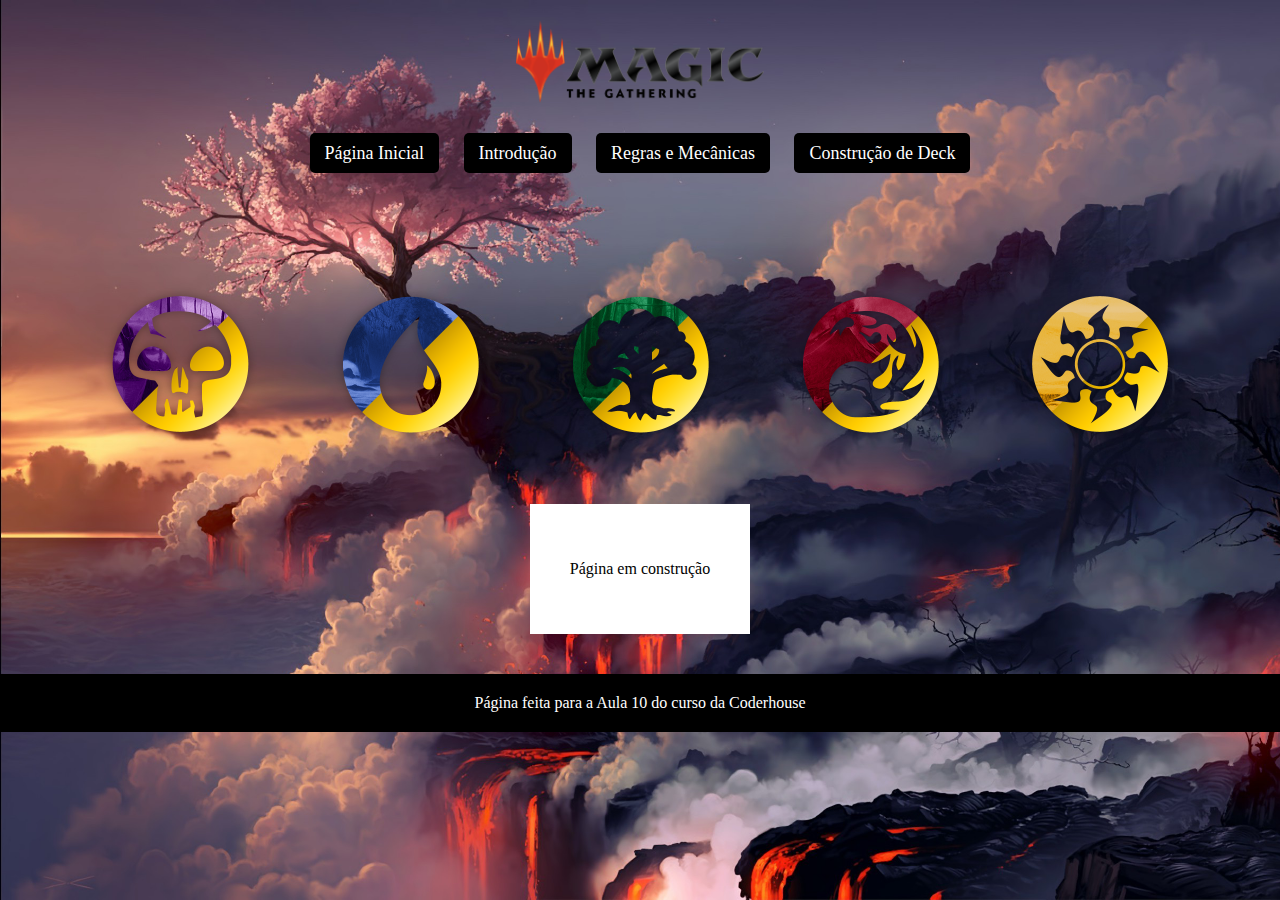
==== index.html @ 4de690c2 "first commit" ====
<!DOCTYPE html>
<html lang="pt-br">
<head>
    <meta charset="UTF-8">
    <meta name="viewport" content="width=device-width, initial-scale=1.0">
    <link rel="icon" href="favicon.png" type="image/x-icon">
    <title>Magic4noobs</title>
    <style>
        body {
            margin: 0;
            padding: 0;
            background-image: url("fundo.png");
            background-size: cover;
            background-repeat: no-repeat;
            background-attachment: fixed;
        }

        #header {
            text-align: center;
            padding: 20px;
        }

        #logo {
            max-width: 20%;
            display: block;
            margin: 0 auto;
        }

        #menu {
            text-align: center;
            padding: 20px;
        }

        #menu ul {
            list-style: none;
            padding: 0;
            margin: 0;
            font-size: 18px;
        }

        #menu ul li {
            display: inline;
            margin-right: 20px;
        }

        #menu ul li:last-child {
            margin-right: 0;
        }

        #menu ul li a {
            background-color: black; 
            color: white; 
            padding: 10px 15px; 
            text-decoration: none; 
            border-radius: 5px; 
        }

        .section {
            text-align: center;
            padding: 40px;
        }
        
        .image-container {
            display: flex;
            justify-content: space-between;
            margin: 40px;
        }

        .image-container img {
            width: 200px;
            height: auto;
        }

        .text-section {
            text-align: center;
            padding: 40px;
            background-color: white;
            display: inline-block;
        }

        .footer {
            text-align: center;
            background-color: black;
            color: white;
            padding: 20px;
        }
    </style>
</head>
<body>
    <header id="header">
        <img id="logo" src="logo_central.png">
    </header>
    <nav id="menu">
        <ul>
            <li><a href="./index.html">Página Inicial</a></li>
            <li><a href="./introducao.html">Introdução</a></li>
            <li><a href="./regras.html">Regras e Mecânicas</a></li>
            <li><a href="./construcao.html">Construção de Deck</a></li>
        </ul>
    </nav>
    <main>
    <div class="section">
        <div class="image-container">
            <img src="./black.png">
            <img src="./blue.png">
            <img src="./green.png">
            <img src="./red.png">
            <img src="./white.png">
        </div>
        <div class="text-section">
            <p>Página em construção</p>
        </div>
    </div>
    </main>
    <footer class="footer">
        Página feita para a Aula 10 do curso da Coderhouse
    </div>
</body>
</html>
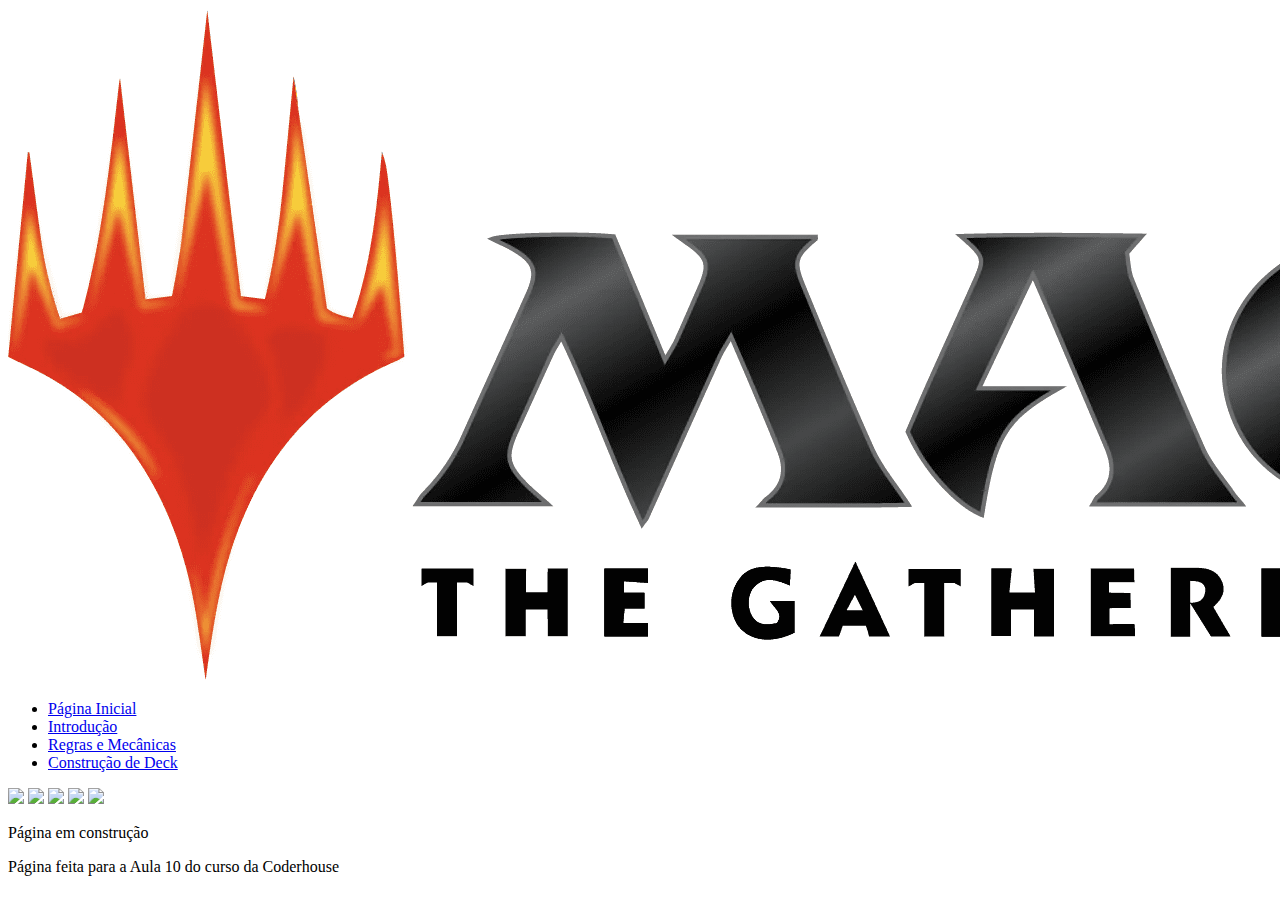
==== commit 0b7f1b71: "movendo arquivos para pasta" ====
--- a/index.html
+++ b/index.html
@@ -5,86 +5,7 @@
     <meta name="viewport" content="width=device-width, initial-scale=1.0">
     <link rel="icon" href="favicon.png" type="image/x-icon">
     <title>Magic4noobs</title>
-    <style>
-        body {
-            margin: 0;
-            padding: 0;
-            background-image: url("fundo.png");
-            background-size: cover;
-            background-repeat: no-repeat;
-            background-attachment: fixed;
-        }
-
-        #header {
-            text-align: center;
-            padding: 20px;
-        }
-
-        #logo {
-            max-width: 20%;
-            display: block;
-            margin: 0 auto;
-        }
-
-        #menu {
-            text-align: center;
-            padding: 20px;
-        }
-
-        #menu ul {
-            list-style: none;
-            padding: 0;
-            margin: 0;
-            font-size: 18px;
-        }
-
-        #menu ul li {
-            display: inline;
-            margin-right: 20px;
-        }
-
-        #menu ul li:last-child {
-            margin-right: 0;
-        }
-
-        #menu ul li a {
-            background-color: black; 
-            color: white; 
-            padding: 10px 15px; 
-            text-decoration: none; 
-            border-radius: 5px; 
-        }
-
-        .section {
-            text-align: center;
-            padding: 40px;
-        }
-        
-        .image-container {
-            display: flex;
-            justify-content: space-between;
-            margin: 40px;
-        }
-
-        .image-container img {
-            width: 200px;
-            height: auto;
-        }
-
-        .text-section {
-            text-align: center;
-            padding: 40px;
-            background-color: white;
-            display: inline-block;
-        }
-
-        .footer {
-            text-align: center;
-            background-color: black;
-            color: white;
-            padding: 20px;
-        }
-    </style>
+    <link rel="stylesheet" href=".css/styles.css">
 </head>
 <body>
     <header id="header">
@@ -101,11 +22,11 @@
     <main>
     <div class="section">
         <div class="image-container">
-            <img src="./black.png">
-            <img src="./blue.png">
-            <img src="./green.png">
-            <img src="./red.png">
-            <img src="./white.png">
+            <img src=".images/black.png">
+            <img src=".images/blue.png">
+            <img src=".images/green.png">
+            <img src=".images/red.png">
+            <img src=".images/white.png">
         </div>
         <div class="text-section">
             <p>Página em construção</p>
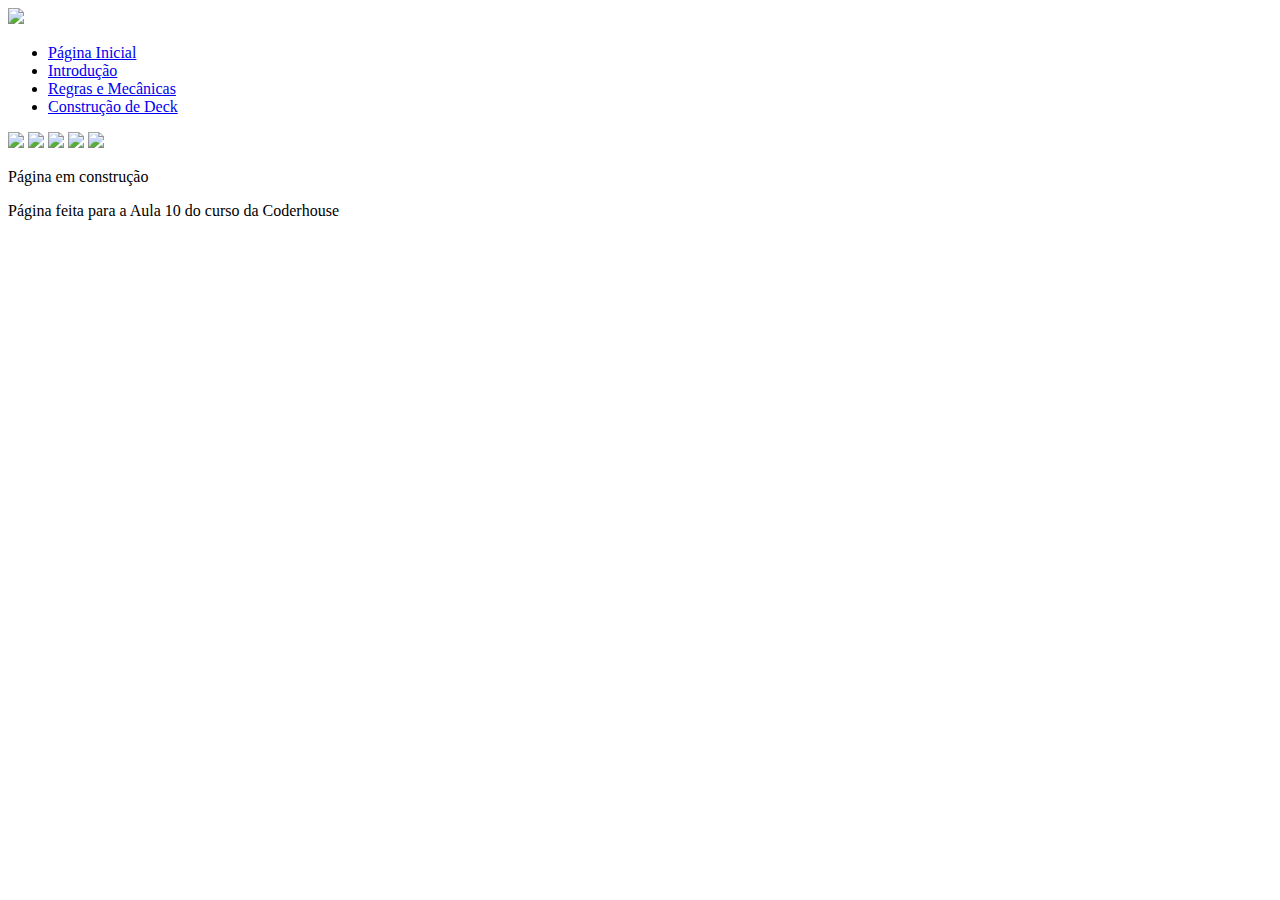
==== commit f9bb66c1: "movendo arquivos para pasta" ====
--- a/index.html
+++ b/index.html
@@ -9,7 +9,7 @@
 </head>
 <body>
     <header id="header">
-        <img id="logo" src="logo_central.png">
+        <img id="logo" src=".images/logo_central.png">
     </header>
     <nav id="menu">
         <ul>
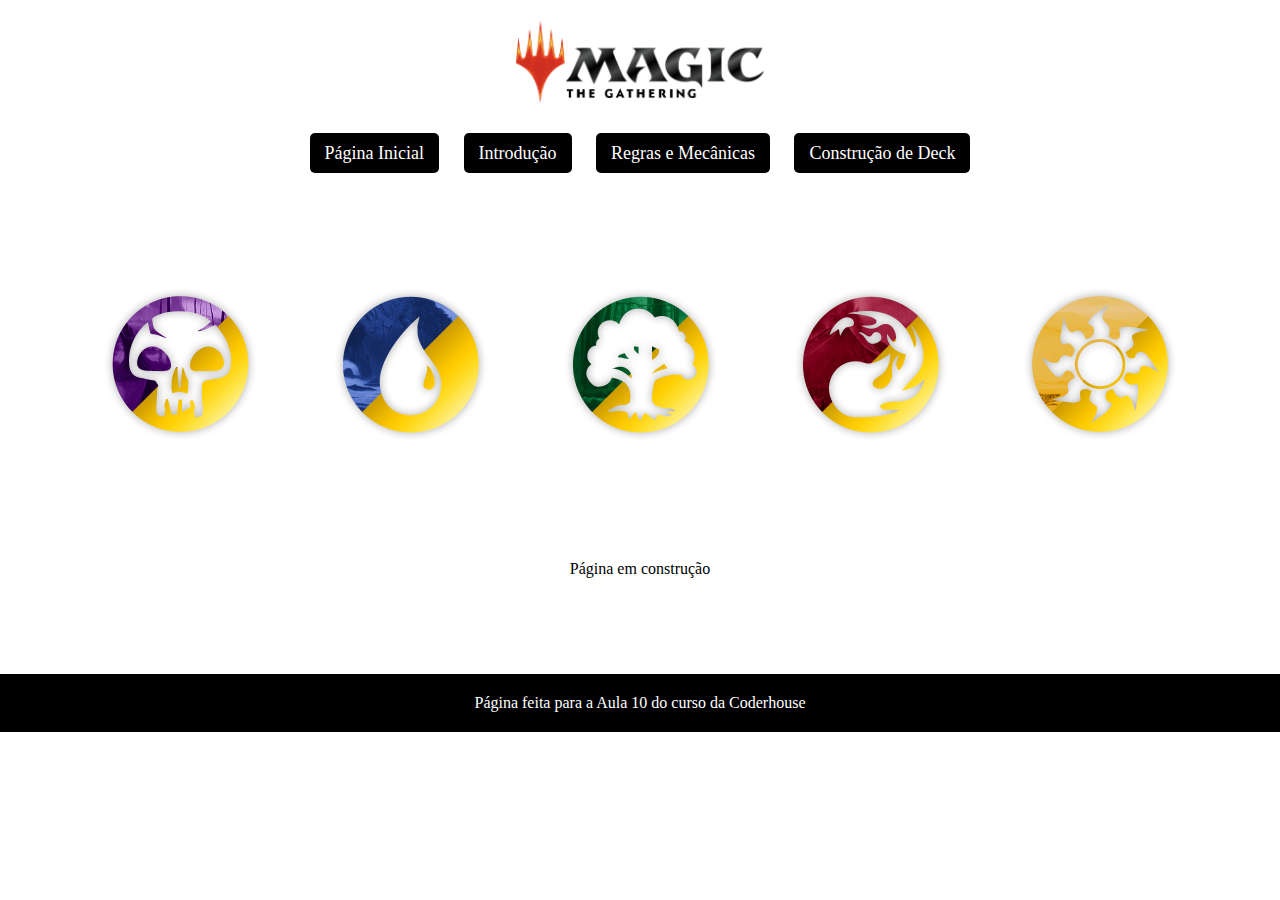
==== commit f7761621: "movendo arquivos para pasta" ====
--- a/index.html
+++ b/index.html
@@ -3,13 +3,13 @@
 <head>
     <meta charset="UTF-8">
     <meta name="viewport" content="width=device-width, initial-scale=1.0">
-    <link rel="icon" href="favicon.png" type="image/x-icon">
+    <link rel="icon" href="images/favicon.png" type="image/x-icon">
     <title>Magic4noobs</title>
-    <link rel="stylesheet" href=".css/styles.css">
+    <link rel="stylesheet" href="css/styles.css">
 </head>
 <body>
     <header id="header">
-        <img id="logo" src=".images/logo_central.png">
+        <img id="logo" src="images/logo_central.png">
     </header>
     <nav id="menu">
         <ul>
@@ -22,11 +22,11 @@
     <main>
     <div class="section">
         <div class="image-container">
-            <img src=".images/black.png">
-            <img src=".images/blue.png">
-            <img src=".images/green.png">
-            <img src=".images/red.png">
-            <img src=".images/white.png">
+            <img src="images/black.png">
+            <img src="images/blue.png">
+            <img src="images/green.png">
+            <img src="images/red.png">
+            <img src="images/white.png">
         </div>
         <div class="text-section">
             <p>Página em construção</p>
--- a/css/styles.css
+++ b/css/styles.css
@@ -0,0 +1,83 @@
+body {
+    margin: 0;
+    padding: 0;
+    background-image: url(".images/fundo.png");
+    background-size: cover;
+    background-repeat: no-repeat;
+    background-attachment: fixed;
+}
+
+#header {
+    text-align: center;
+    padding: 20px;
+}
+
+#logo {
+    max-width: 20%;
+    display: block;
+    margin: 0 auto;
+}
+
+#menu {
+    text-align: center;
+    padding: 20px;
+}
+
+#menu ul {
+    list-style: none;
+    padding: 0;
+    margin: 0;
+    font-size: 18px;
+}
+
+#menu ul li {
+    display: inline;
+    margin-right: 20px;
+}
+
+#menu ul li:last-child {
+    margin-right: 0;
+}
+
+#menu ul li a {
+    background-color: black; 
+    color: white; 
+    padding: 10px 15px; 
+    text-decoration: none; 
+    border-radius: 5px; 
+}
+
+.section {
+    text-align: center;
+    padding: 40px;
+}
+
+.image-container {
+    display: flex;
+    justify-content: space-between;
+    margin: 40px;
+}
+
+.image-container img {
+    width: 200px;
+    height: auto;
+}
+
+.text-section {
+    text-align: center;
+    padding: 40px;
+    background-color: white;
+    display: inline-block;
+}
+
+.video-section {
+    text-align: center;
+    padding: 40px;
+}
+
+.footer {
+    text-align: center;
+    background-color: black;
+    color: white;
+    padding: 20px;
+}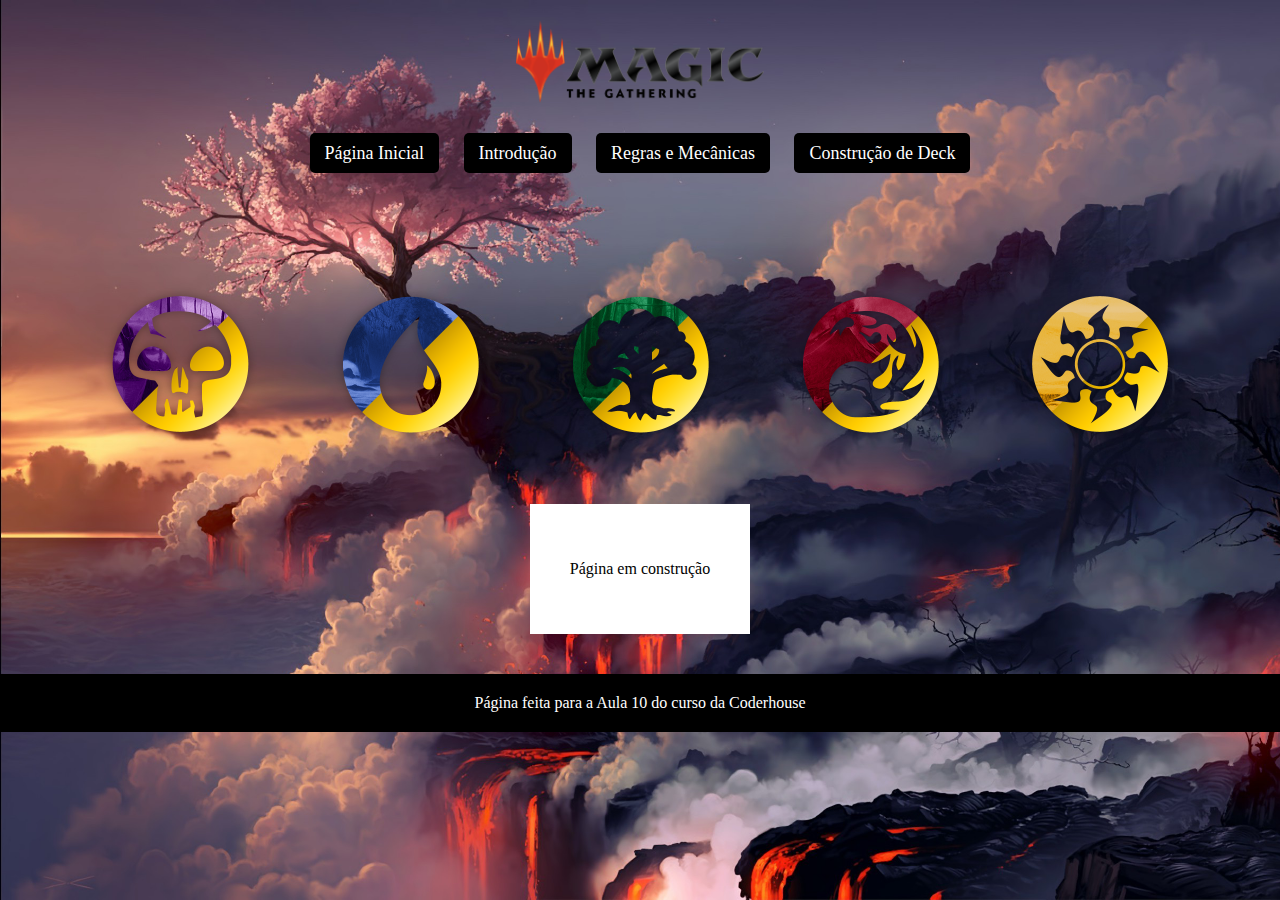
==== commit a940fed9: "corringindo referências" ====
--- a/index.html
+++ b/index.html
@@ -13,10 +13,10 @@
     </header>
     <nav id="menu">
         <ul>
-            <li><a href="./index.html">Página Inicial</a></li>
-            <li><a href="./introducao.html">Introdução</a></li>
-            <li><a href="./regras.html">Regras e Mecânicas</a></li>
-            <li><a href="./construcao.html">Construção de Deck</a></li>
+            <li><a href="/index.html">Página Inicial</a></li>
+            <li><a href="/introducao.html">Introdução</a></li>
+            <li><a href="/regras.html">Regras e Mecânicas</a></li>
+            <li><a href="/construcao.html">Construção de Deck</a></li>
         </ul>
     </nav>
     <main>
--- a/css/styles.css
+++ b/css/styles.css
@@ -1,7 +1,7 @@
 body {
     margin: 0;
     padding: 0;
-    background-image: url(".images/fundo.png");
+    background-image: url("../images/fundo.png");
     background-size: cover;
     background-repeat: no-repeat;
     background-attachment: fixed;
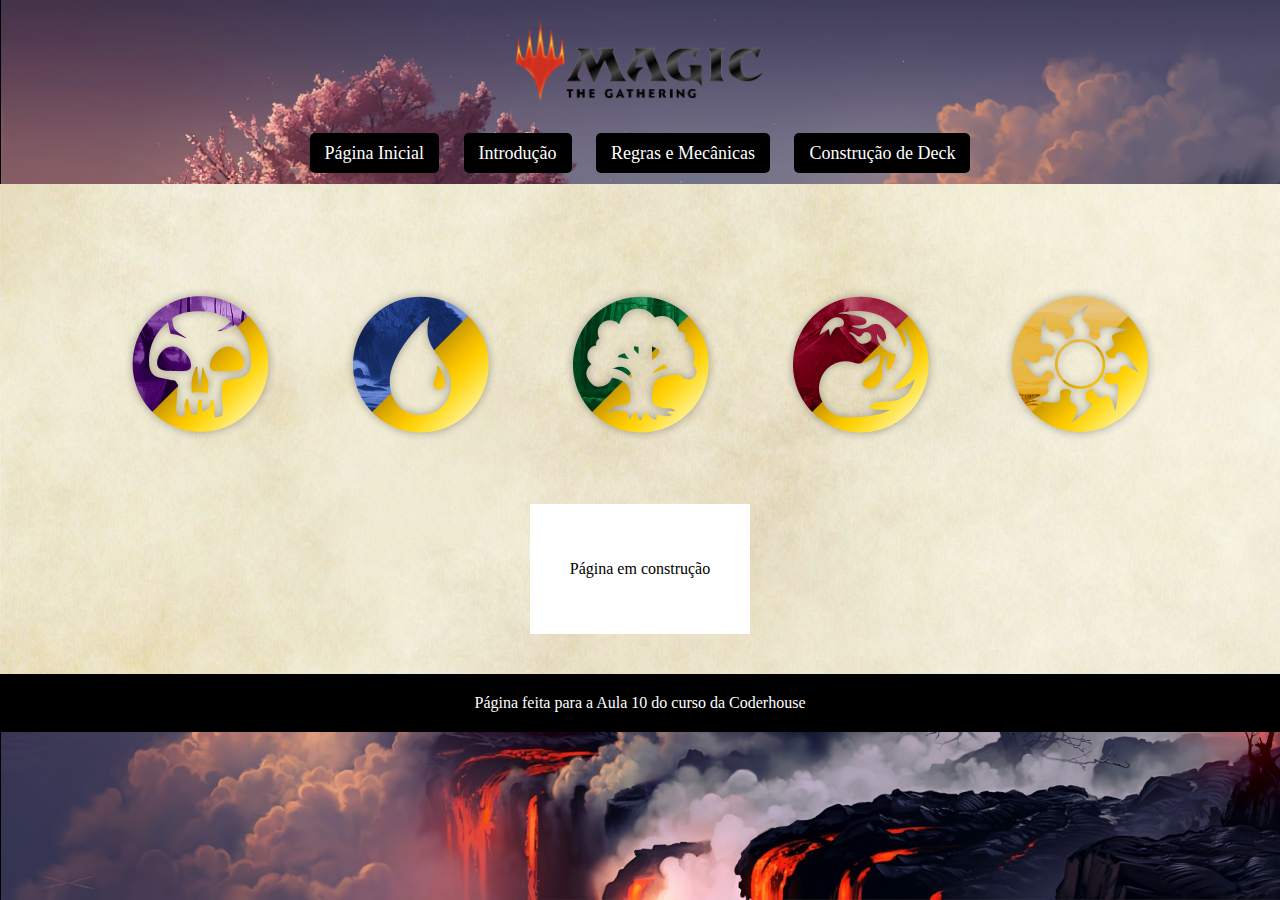
==== commit 064ac3ea: "corrigindo fundo para as páginas 2" ====
--- a/index.html
+++ b/index.html
@@ -1,5 +1,6 @@
 <!DOCTYPE html>
 <html lang="pt-br">
+
 <head>
     <meta charset="UTF-8">
     <meta name="viewport" content="width=device-width, initial-scale=1.0">
@@ -7,34 +8,36 @@
     <title>Magic4noobs</title>
     <link rel="stylesheet" href="css/styles.css">
 </head>
+
 <body>
     <header id="header">
         <img id="logo" src="images/logo_central.png">
     </header>
     <nav id="menu">
         <ul>
-            <li><a href="/index.html">Página Inicial</a></li>
-            <li><a href="/introducao.html">Introdução</a></li>
-            <li><a href="/regras.html">Regras e Mecânicas</a></li>
-            <li><a href="/construcao.html">Construção de Deck</a></li>
+            <li><a href="index.html">Página Inicial</a></li>
+            <li><a href="introducao.html">Introdução</a></li>
+            <li><a href="regras.html">Regras e Mecânicas</a></li>
+            <li><a href="construcao.html">Construção de Deck</a></li>
         </ul>
     </nav>
     <main>
-    <div class="section">
-        <div class="image-container">
-            <img src="images/black.png">
-            <img src="images/blue.png">
-            <img src="images/green.png">
-            <img src="images/red.png">
-            <img src="images/white.png">
+        <div class="section">
+            <div class="image-container">
+                <img src="images/black.png">
+                <img src="images/blue.png">
+                <img src="images/green.png">
+                <img src="images/red.png">
+                <img src="images/white.png">
+            </div>
+            <div class="text-section">
+                <p>Página em construção</p>
+            </div>
         </div>
-        <div class="text-section">
-            <p>Página em construção</p>
-        </div>
-    </div>
     </main>
     <footer class="footer">
         Página feita para a Aula 10 do curso da Coderhouse
-    </div>
+        </div>
 </body>
-</html>
+
+</html>--- a/css/styles.css
+++ b/css/styles.css
@@ -5,6 +5,16 @@
     background-size: cover;
     background-repeat: no-repeat;
     background-attachment: fixed;
+}
+
+main {
+    background-image: url("../images/text_background.jpg"); 
+    background-size: 2560px auto;
+    background-repeat: no-repeat;
+    background-attachment: fixed;
+    margin: 0 auto;
+    padding: 0 20px; 
+    box-sizing: border-box;
 }
 
 #header {
